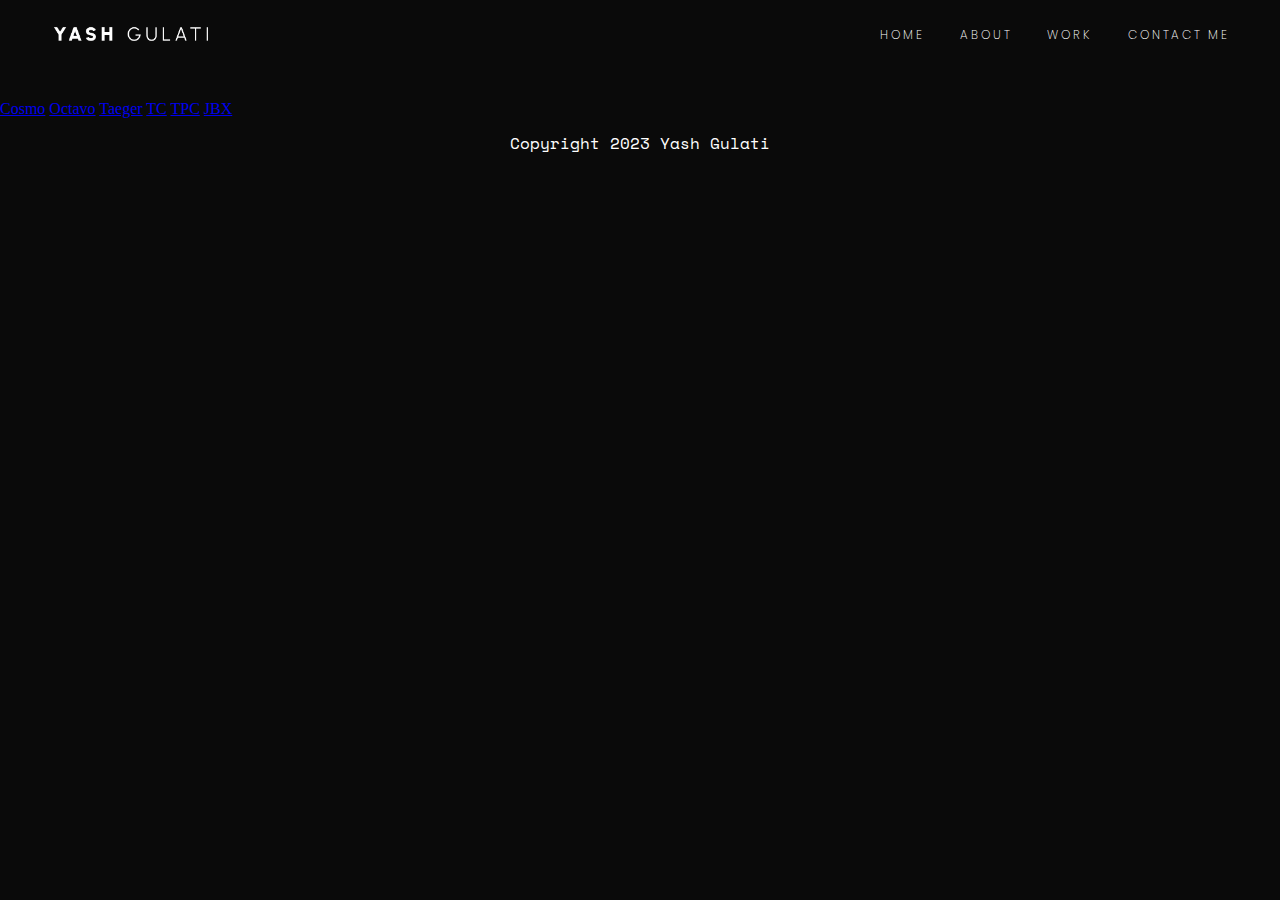
==== work/index.html @ 0f2e0605 "Updated" ====
<!DOCTYPE html>
<html lang="en">

<head>
    <title>Work | Yash Gulati</title>
    <link rel="stylesheet" href="/components/media/css/template/work.css">
    <div class="head"></div>
    <link
        href="https://fonts.googleapis.com/css2?family=Space+Mono:ital,wght@0,400;0,700;1,400;1,700&family=Urbanist:wght@900&display=swap"
        rel="stylesheet">
</head>

<body>

    <div id="nav-placeholder"></div>

    <main>
    <div>
        <a href="/work/cosmonats/">Cosmo</a>
        <a href="/work/octavo-press/">Octavo</a>
        <a href="/work/taeger-art/">Taeger</a>
        <a href="/work/terminal-charging/">TC</a>
        <a href="/work/tiger-princess-club/">TPC</a>
        <a href="/work/jambox/">JBX</a>
    </div>

    <div class="footer"></div>

    </main>



    <script src="https://code.jquery.com/jquery-1.10.2.js"></script>
    <script src="/components/media/js/template.js"></script>
</body>

</html>
---- components/media/css/template/work.css ----
* {
    box-sizing: border-box;
}

body {
    margin: 0;
    --background: rgb(10, 10, 10);
    background: var(--background);
    --footerBG: var(--background);
    --navBG: var(--background);
}


main {
    position: relative;
    top: 100px;
}
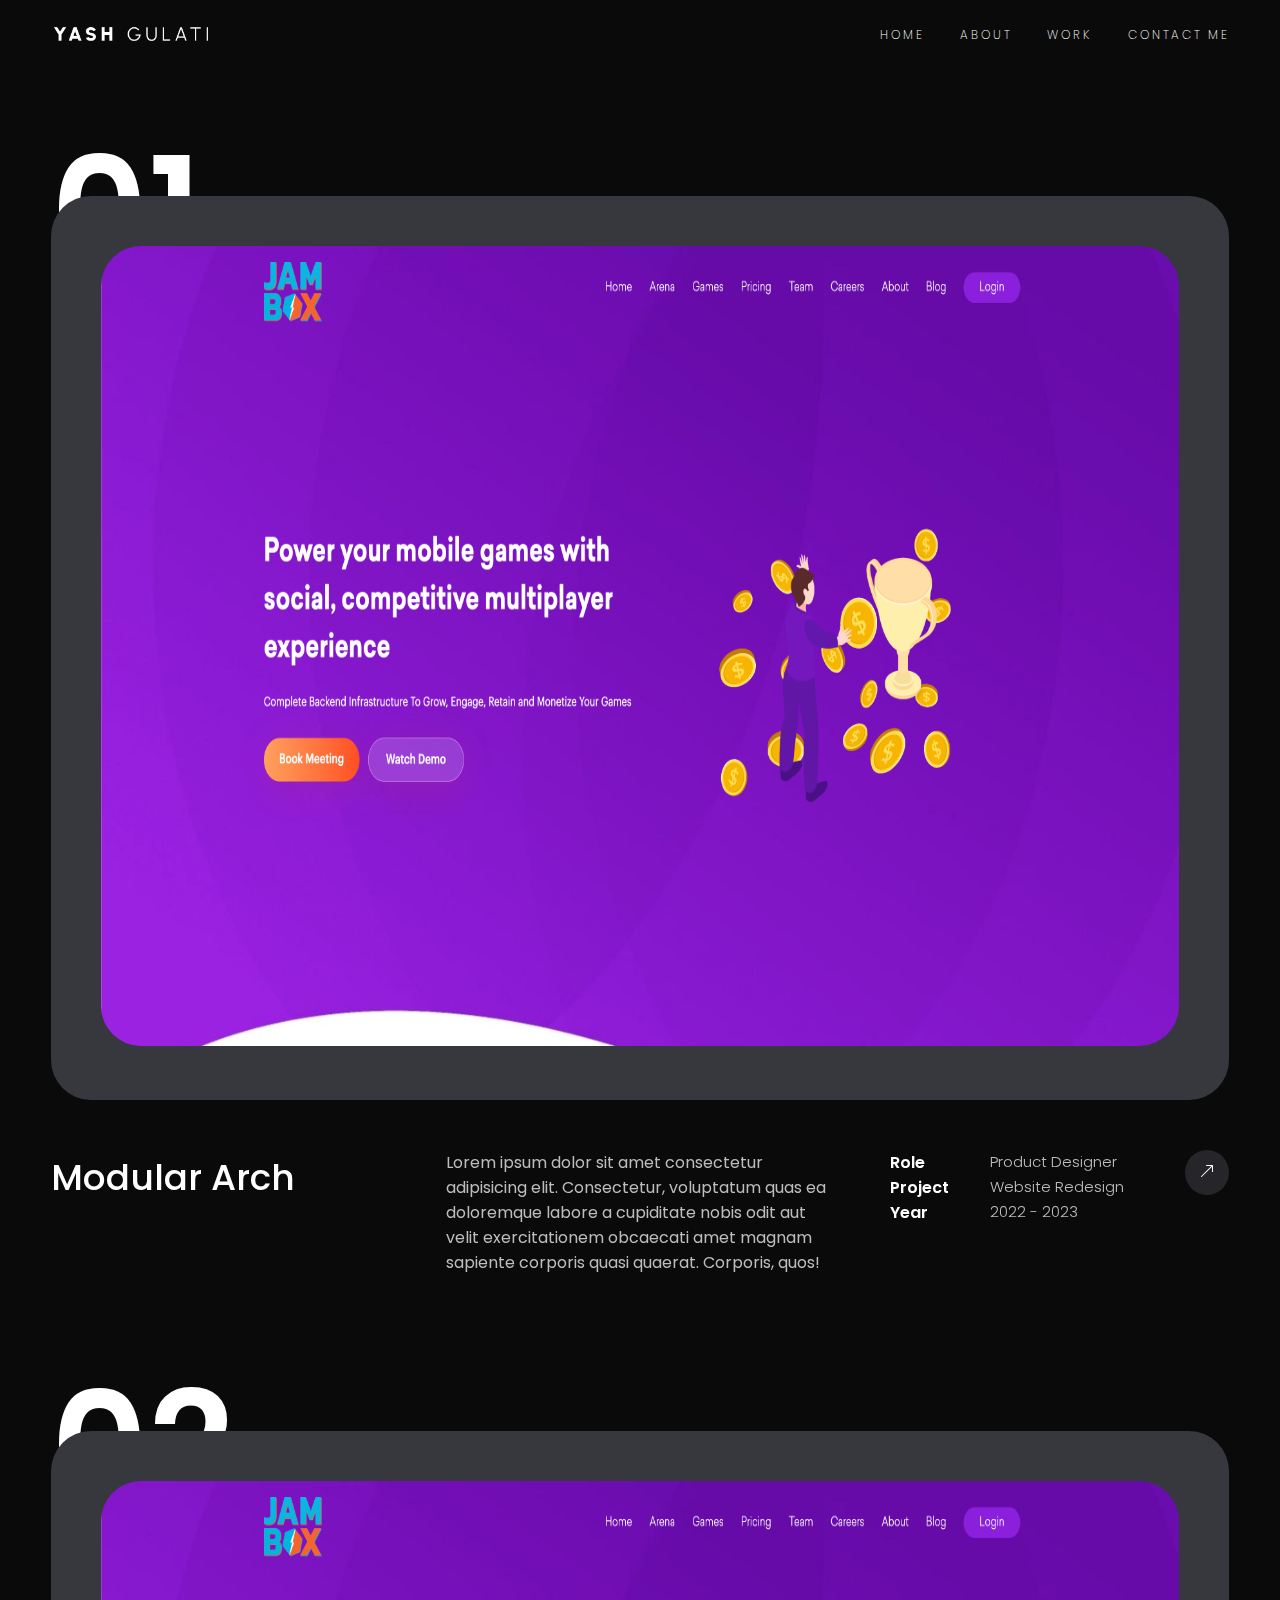
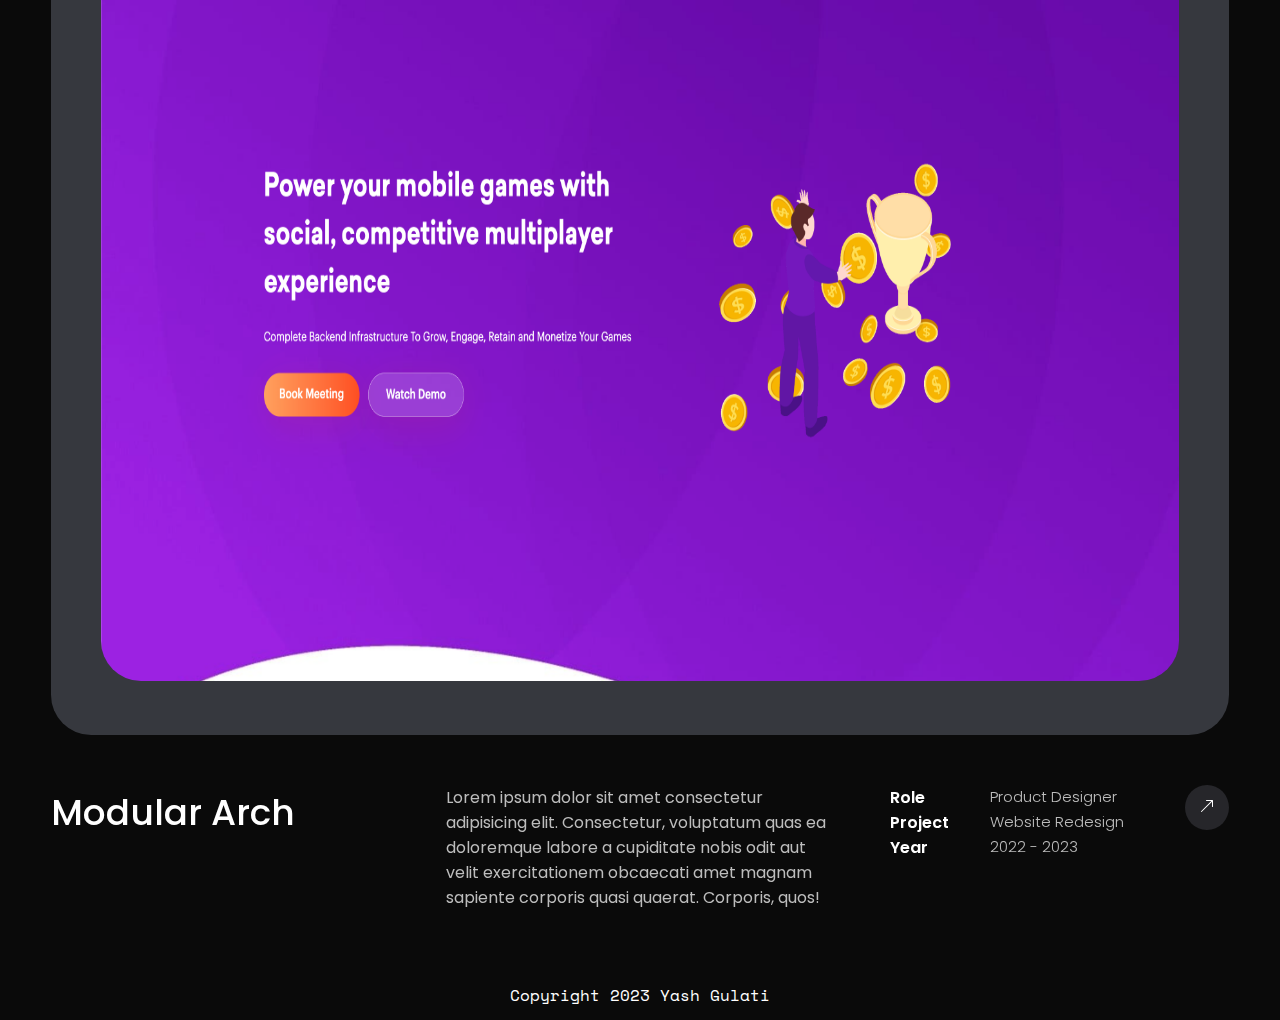
==== commit 8d040e9f: "Updated" ====
--- a/work/index.html
+++ b/work/index.html
@@ -1,37 +1,178 @@
 <!DOCTYPE html>
 <html lang="en">
-
-<head>
+  <head>
     <title>Work | Yash Gulati</title>
-    <link rel="stylesheet" href="/components/media/css/template/work.css">
+    <link rel="stylesheet" href="/components/media/css/template/work.css" />
     <div class="head"></div>
     <link
-        href="https://fonts.googleapis.com/css2?family=Space+Mono:ital,wght@0,400;0,700;1,400;1,700&family=Urbanist:wght@900&display=swap"
-        rel="stylesheet">
-</head>
+      href="https://fonts.googleapis.com/css2?family=Space+Mono:ital,wght@0,400;0,700;1,400;1,700&family=Urbanist:wght@900&display=swap"
+      rel="stylesheet"
+    />
+  </head>
 
-<body>
-
+  <body>
     <div id="nav-placeholder"></div>
 
     <main>
-    <div>
+      <!-- <div>
         <a href="/work/cosmonats/">Cosmo</a>
         <a href="/work/octavo-press/">Octavo</a>
         <a href="/work/taeger-art/">Taeger</a>
         <a href="/work/terminal-charging/">TC</a>
         <a href="/work/tiger-princess-club/">TPC</a>
         <a href="/work/jambox/">JBX</a>
-    </div>
+      </div> -->
 
-    <div class="footer"></div>
+      <section id="Single-work">
+        <div class="single-work-wrapper">
+          <div class="single-work-container">
+            <div class="single-work-number">
+              <h1>01</h1>
+            </div>
+            <div class="work-card-img">
+              <img
+                src="../components/media/img/website-screenshots/jambox.png"
+                alt=""
+              />
+            </div>
+            <div class="work-card-content-container">
+              <div class="work-card-title">
+                <h2>Modular Arch</h2>
+              </div>
+              <div class="work-card-desc">
+                <p>
+                  Lorem ipsum dolor sit amet consectetur adipisicing elit.
+                  Consectetur, voluptatum quas ea doloremque labore a cupiditate
+                  nobis odit aut velit exercitationem obcaecati amet magnam
+                  sapiente corporis quasi quaerat. Corporis, quos!
+                </p>
+              </div>
+              <div class="work-card-info">
+                <div class="project-info-wrapper">
+                  <div class="project-info">
+                    <div class="project-info-left">
+                      <h6>Role</h6>
+                    </div>
+                    <div class="project-info-right">
+                      <p>Product Designer</p>
+                    </div>
+                  </div>
+                  <div class="project-info">
+                    <div class="project-info-left">
+                      <h6>Project</h6>
+                    </div>
+                    <div class="project-info-right">
+                      <p>Website Redesign</p>
+                    </div>
+                  </div>
+                  <div class="project-info">
+                    <div class="project-info-left">
+                      <h6>Year</h6>
+                    </div>
+                    <div class="project-info-right">
+                      <p>2022 - 2023</p>
+                    </div>
+                  </div>
+                </div>
+                <div class="work-card-link">
+                  <a href="#"
+                    ><svg
+                      xmlns="http://www.w3.org/2000/svg"
+                      width="16"
+                      height="16"
+                      fill="currentColor"
+                      class="bi bi-arrow-up-right"
+                      viewBox="0 0 16 16"
+                    >
+                      <path
+                        fill-rule="evenodd"
+                        d="M14 2.5a.5.5 0 0 0-.5-.5h-6a.5.5 0 0 0 0 1h4.793L2.146 13.146a.5.5 0 0 0 .708.708L13 3.707V8.5a.5.5 0 0 0 1 0v-6z"
+                      /></svg
+                  ></a>
+                </div>
+              </div>
+            </div>
+          </div>
+        </div>
+      </section>
 
+      <section id="Single-work">
+        <div class="single-work-wrapper">
+          <div class="single-work-container">
+            <div class="single-work-number">
+              <h1>02</h1>
+            </div>
+            <div class="work-card-img">
+              <img
+                src="../components/media/img/website-screenshots/jambox.png"
+                alt=""
+              />
+            </div>
+            <div class="work-card-content-container">
+              <div class="work-card-title">
+                <h2>Modular Arch</h2>
+              </div>
+              <div class="work-card-desc">
+                <p>
+                  Lorem ipsum dolor sit amet consectetur adipisicing elit.
+                  Consectetur, voluptatum quas ea doloremque labore a cupiditate
+                  nobis odit aut velit exercitationem obcaecati amet magnam
+                  sapiente corporis quasi quaerat. Corporis, quos!
+                </p>
+              </div>
+              <div class="work-card-info">
+                <div class="project-info-wrapper">
+                  <div class="project-info">
+                    <div class="project-info-left">
+                      <h6>Role</h6>
+                    </div>
+                    <div class="project-info-right">
+                      <p>Product Designer</p>
+                    </div>
+                  </div>
+                  <div class="project-info">
+                    <div class="project-info-left">
+                      <h6>Project</h6>
+                    </div>
+                    <div class="project-info-right">
+                      <p>Website Redesign</p>
+                    </div>
+                  </div>
+                  <div class="project-info">
+                    <div class="project-info-left">
+                      <h6>Year</h6>
+                    </div>
+                    <div class="project-info-right">
+                      <p>2022 - 2023</p>
+                    </div>
+                  </div>
+                </div>
+                <div class="work-card-link">
+                  <a href="#"
+                    ><svg
+                      xmlns="http://www.w3.org/2000/svg"
+                      width="16"
+                      height="16"
+                      fill="currentColor"
+                      class="bi bi-arrow-up-right"
+                      viewBox="0 0 16 16"
+                    >
+                      <path
+                        fill-rule="evenodd"
+                        d="M14 2.5a.5.5 0 0 0-.5-.5h-6a.5.5 0 0 0 0 1h4.793L2.146 13.146a.5.5 0 0 0 .708.708L13 3.707V8.5a.5.5 0 0 0 1 0v-6z"
+                      /></svg
+                  ></a>
+                </div>
+              </div>
+            </div>
+          </div>
+        </div>
+      </section>
+
+      <div class="footer"></div>
     </main>
-
-
 
     <script src="https://code.jquery.com/jquery-1.10.2.js"></script>
     <script src="/components/media/js/template.js"></script>
-</body>
-
-</html>+  </body>
+</html>
--- a/components/media/css/template/work.css
+++ b/components/media/css/template/work.css
@@ -1,17 +1,140 @@
 * {
-    box-sizing: border-box;
+  box-sizing: border-box;
 }
 
 body {
-    margin: 0;
-    --background: rgb(10, 10, 10);
-    background: var(--background);
-    --footerBG: var(--background);
-    --navBG: var(--background);
+  margin: 0;
+  --background: rgb(10, 10, 10);
+  background: var(--background);
+  --footerBG: var(--background);
+  --navBG: var(--background);
 }
 
+main {
+  position: relative;
+  top: 100px;
+}
 
-main {
-    position: relative;
-    top: 100px;
-}+/* ===========***============
+New CSS
+===========***============ */
+
+.single-work-container {
+  max-width: 92vw;
+  width: 100%;
+  margin: auto;
+}
+
+.single-work-number {
+  position: relative;
+  margin-bottom: -130px;
+  z-index: 1;
+}
+
+.single-work-number h1 {
+  font-family: "Poppins600";
+  font-size: 150px;
+  color: #fff;
+  margin: 0;
+}
+
+.work-card-img {
+  position: relative;
+  background: #36383e;
+  padding: 50px;
+  border-radius: 40px;
+  z-index: 2;
+}
+
+.work-card-img img {
+  max-width: 100%;
+  width: 100%;
+  min-height: 800px;
+  max-height: 800px;
+  height: 100%;
+  border-radius: 40px;
+}
+
+.work-card-content-container {
+  display: flex;
+  justify-content: space-between;
+  align-items: flex-start;
+  padding: 50px 0 60px;
+}
+
+.work-card-title,
+.work-card-desc,
+.work-card-info {
+  max-width: 33%;
+  width: 100%;
+}
+
+.work-card-title h2 {
+  font-family: "Poppins500";
+  font-size: 36px;
+  font-weight: 500;
+  color: #fff;
+  margin: 0;
+}
+
+.work-card-desc p {
+  font-family: "Poppins400";
+  font-size: 16px;
+  color: #bdbdbd;
+  margin: 0;
+}
+
+.work-card-link {
+  display: flex;
+  justify-content: center;
+  align-items: center;
+  width: 50px;
+  height: 45px;
+  background: #26262a;
+  border-radius: 100%;
+}
+
+.work-card-link a svg {
+  font-size: 30px;
+  color: #fff;
+}
+
+.work-card-info {
+  display: flex;
+  justify-content: space-between;
+  padding-left: 50px;
+}
+
+.project-info-wrapper {
+  width: 100%;
+}
+
+.project-info {
+  display: flex;
+  align-items: flex-start;
+  width: 100%;
+}
+
+.project-info-left {
+  max-width: 100px;
+  width: 100%;
+}
+
+.project-info-left h6 {
+  font-family: "Poppins600";
+  font-size: 16px;
+  color: #fff;
+  margin: 0;
+}
+
+.project-info-right p {
+  font-family: "Poppins300";
+  font-size: 15px;
+  color: #bdbdbd;
+  margin: 0;
+}
+
+section {
+  position: sticky;
+  top: 0;
+}
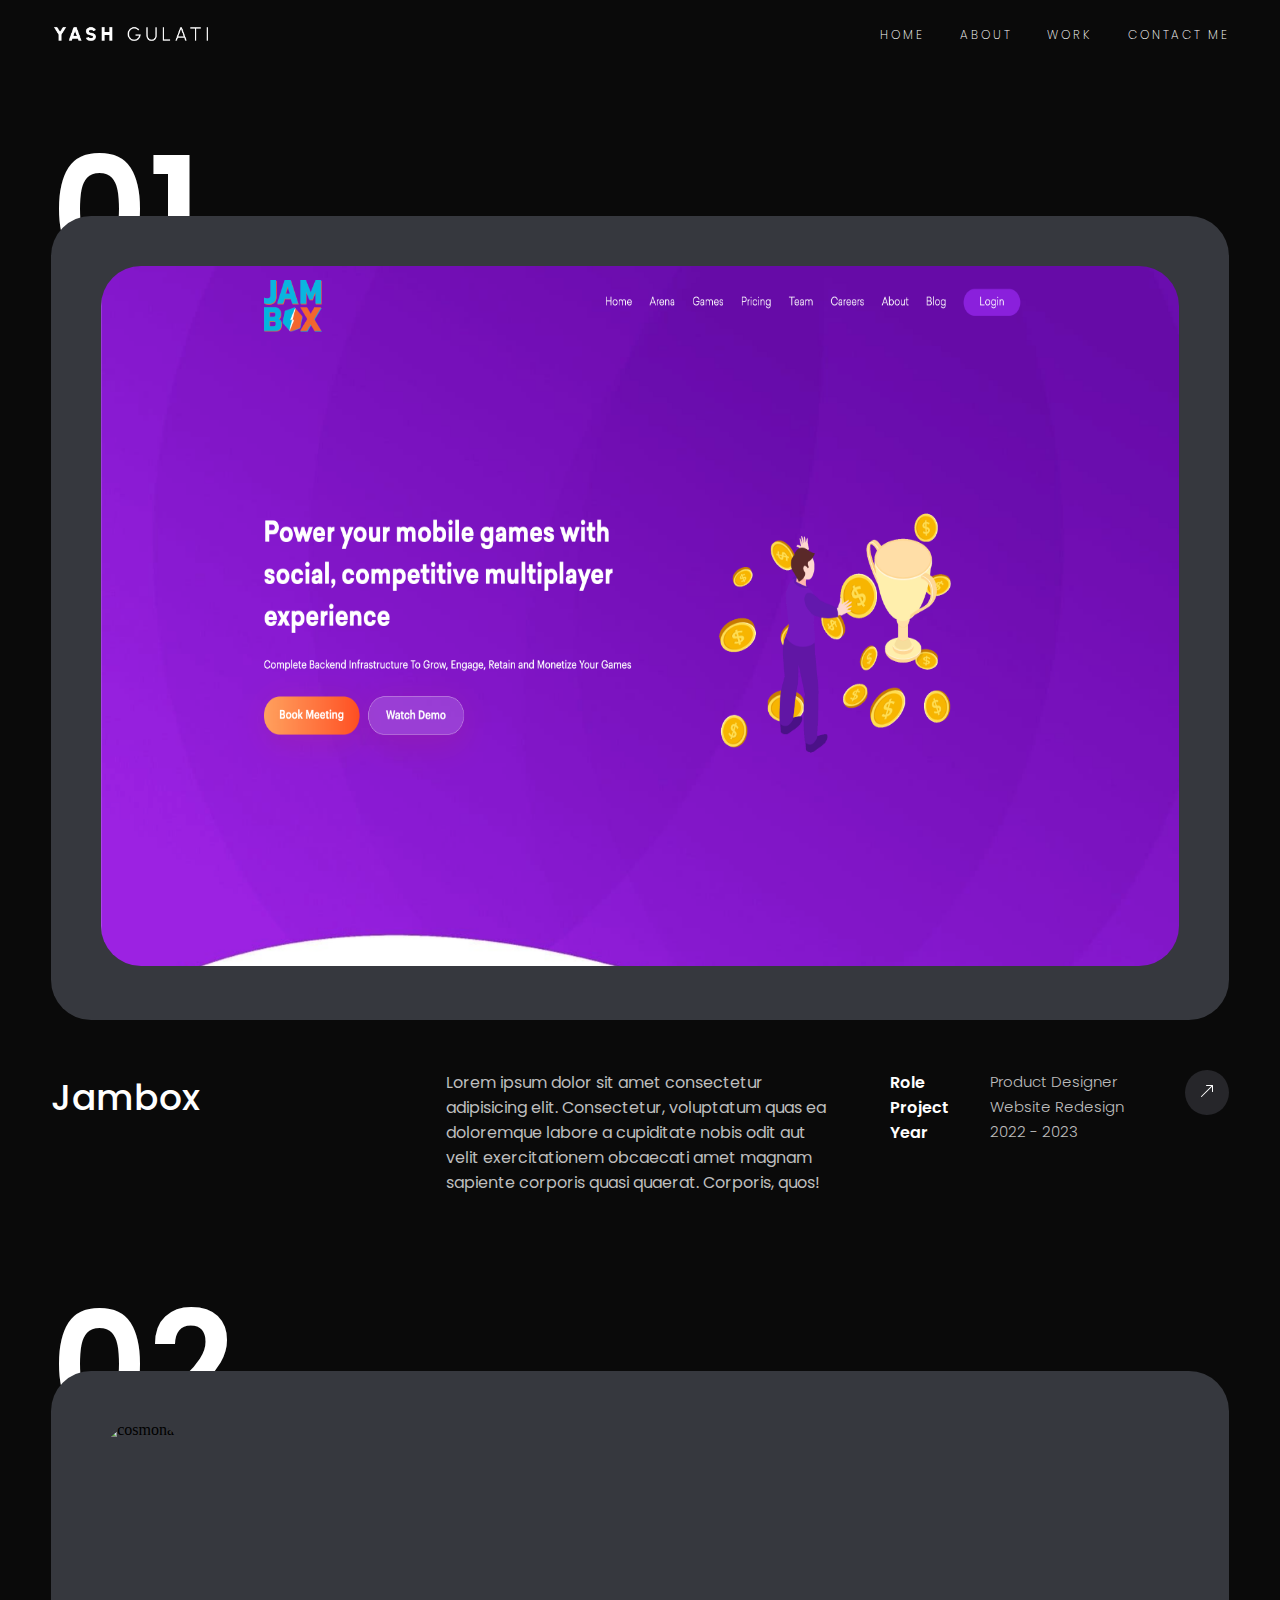
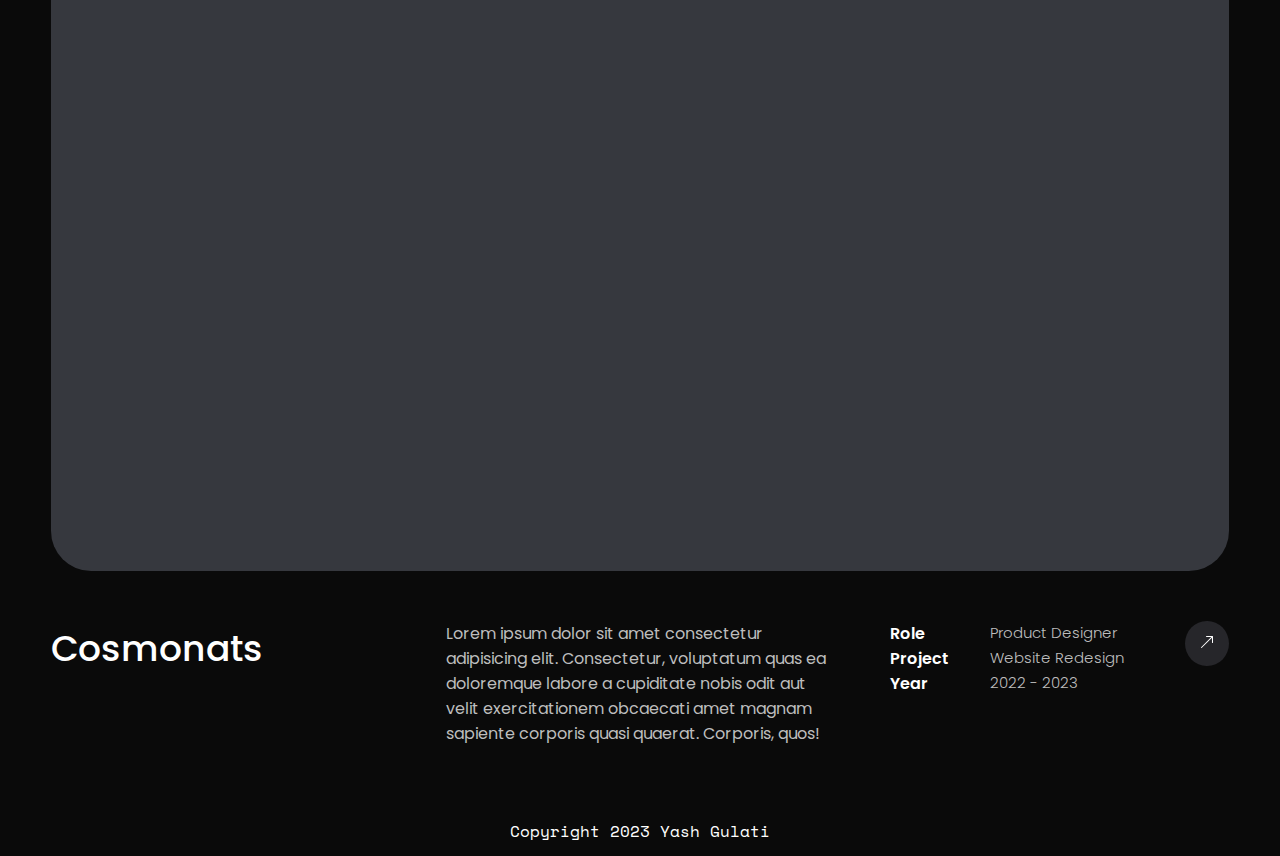
==== commit 1c52ad81: "Updated" ====
--- a/work/index.html
+++ b/work/index.html
@@ -32,12 +32,12 @@
             <div class="work-card-img">
               <img
                 src="../components/media/img/website-screenshots/jambox.png"
-                alt=""
+                alt="jambox"
               />
             </div>
             <div class="work-card-content-container">
               <div class="work-card-title">
-                <h2>Modular Arch</h2>
+                <h2>Jambox</h2>
               </div>
               <div class="work-card-desc">
                 <p>
@@ -75,7 +75,7 @@
                   </div>
                 </div>
                 <div class="work-card-link">
-                  <a href="#"
+                  <a href="/work/jambox/"
                     ><svg
                       xmlns="http://www.w3.org/2000/svg"
                       width="16"
@@ -104,13 +104,13 @@
             </div>
             <div class="work-card-img">
               <img
-                src="../components/media/img/website-screenshots/jambox.png"
-                alt=""
+                src="../components/media/img/website-screenshots/cosmonats.png"
+                alt="cosmonats"
               />
             </div>
             <div class="work-card-content-container">
               <div class="work-card-title">
-                <h2>Modular Arch</h2>
+                <h2>Cosmonats</h2>
               </div>
               <div class="work-card-desc">
                 <p>
@@ -148,7 +148,7 @@
                   </div>
                 </div>
                 <div class="work-card-link">
-                  <a href="#"
+                  <a href="/work/cosmonats"
                     ><svg
                       xmlns="http://www.w3.org/2000/svg"
                       width="16"
--- a/components/media/css/template/work.css
+++ b/components/media/css/template/work.css
@@ -27,7 +27,7 @@
 
 .single-work-number {
   position: relative;
-  margin-bottom: -130px;
+  margin-bottom: -110px;
   z-index: 1;
 }
 
@@ -134,7 +134,108 @@
   margin: 0;
 }
 
-section {
-  position: sticky;
-  top: 0;
-}
+/* ===========***===========
+Responsive CSS
+===========***=========== */
+
+/* Min Width 1200px and Max Width 1399px */
+
+@media (min-width: 1200px) and (max-width: 1399px) {
+  .work-card-img img {
+    max-width: 100%;
+    width: 100%;
+    min-height: 700px;
+    max-height: 700px;
+    height: 100%;
+  }
+}
+
+/* Min Width 992px and Max Width 1199px */
+
+@media (min-width: 992px) and (max-width: 1199px) {
+  .work-card-img img {
+    max-width: 100%;
+    width: 100%;
+    min-height: 600px;
+    max-height: 600px;
+    height: 100%;
+  }
+}
+
+/* Min Width 768px and Max Width 991px */
+
+@media (min-width: 768px) and (max-width: 991px) {
+  .work-card-img img {
+    max-width: 100%;
+    width: 100%;
+    min-height: 500px;
+    max-height: 500px;
+    height: 100%;
+  }
+
+  .work-card-content-container {
+    flex-direction: column;
+  }
+
+  .work-card-title,
+  .work-card-desc,
+  .work-card-info {
+    max-width: 100%;
+    width: 100%;
+  }
+
+  .work-card-desc {
+    padding: 20px 0 30px;
+  }
+
+  .work-card-info {
+    padding-left: 0;
+  }
+}
+
+/* Min Width 300px and Max Width 767px */
+
+@media (min-width: 300px) and (max-width: 767px) {
+  .work-card-img img {
+    max-width: 100%;
+    width: 100%;
+    min-height: 250px;
+    max-height: 250px;
+    height: 100%;
+  }
+
+  .work-card-content-container {
+    flex-direction: column;
+  }
+
+  .single-work-number {
+    margin-bottom: -70px;
+  }
+
+  .single-work-number h1 {
+    font-size: 100px;
+  }
+
+  .work-card-img {
+    padding: 20px;
+  }
+
+  .work-card-title,
+  .work-card-desc,
+  .work-card-info {
+    max-width: 100%;
+    width: 100%;
+  }
+
+  .work-card-title h2 {
+    font-size: 30px;
+  }
+
+  .work-card-desc {
+    padding: 20px 0 30px;
+  }
+
+  .work-card-info {
+    padding-left: 0;
+  }
+}
